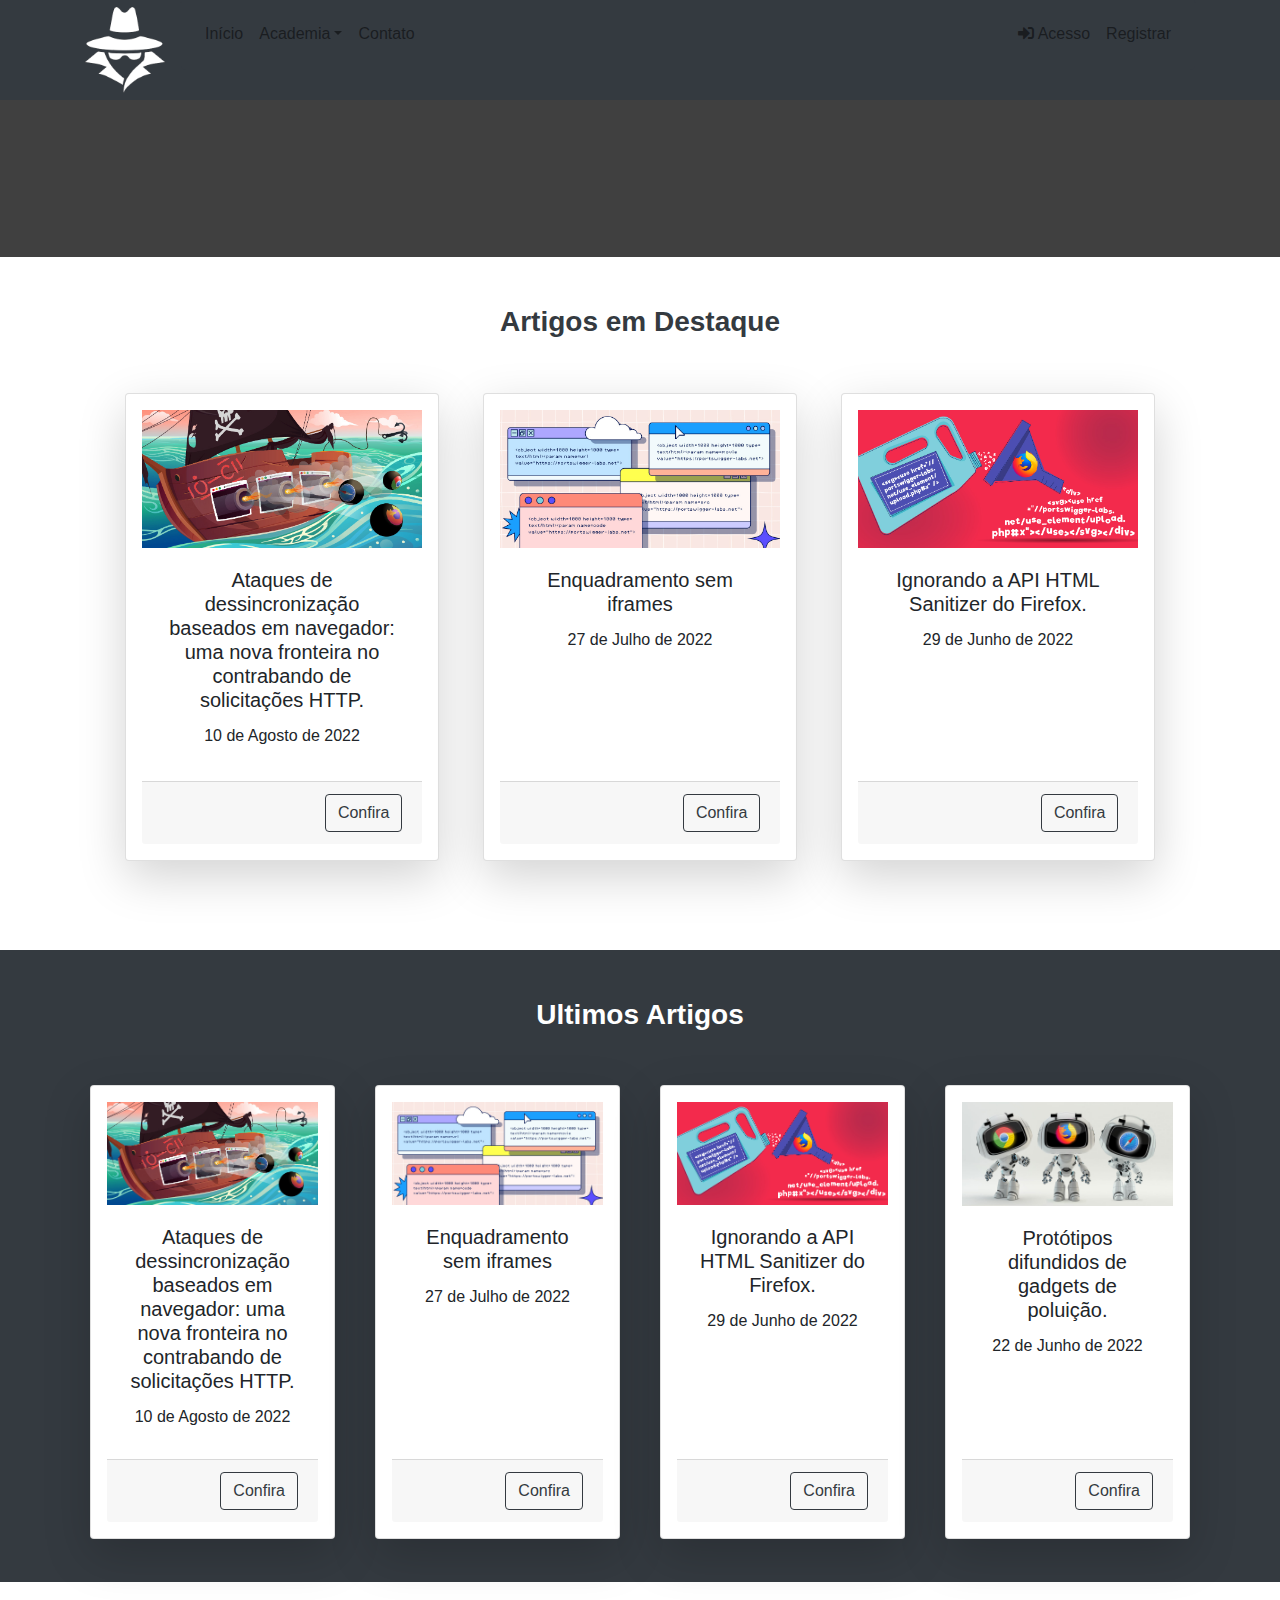
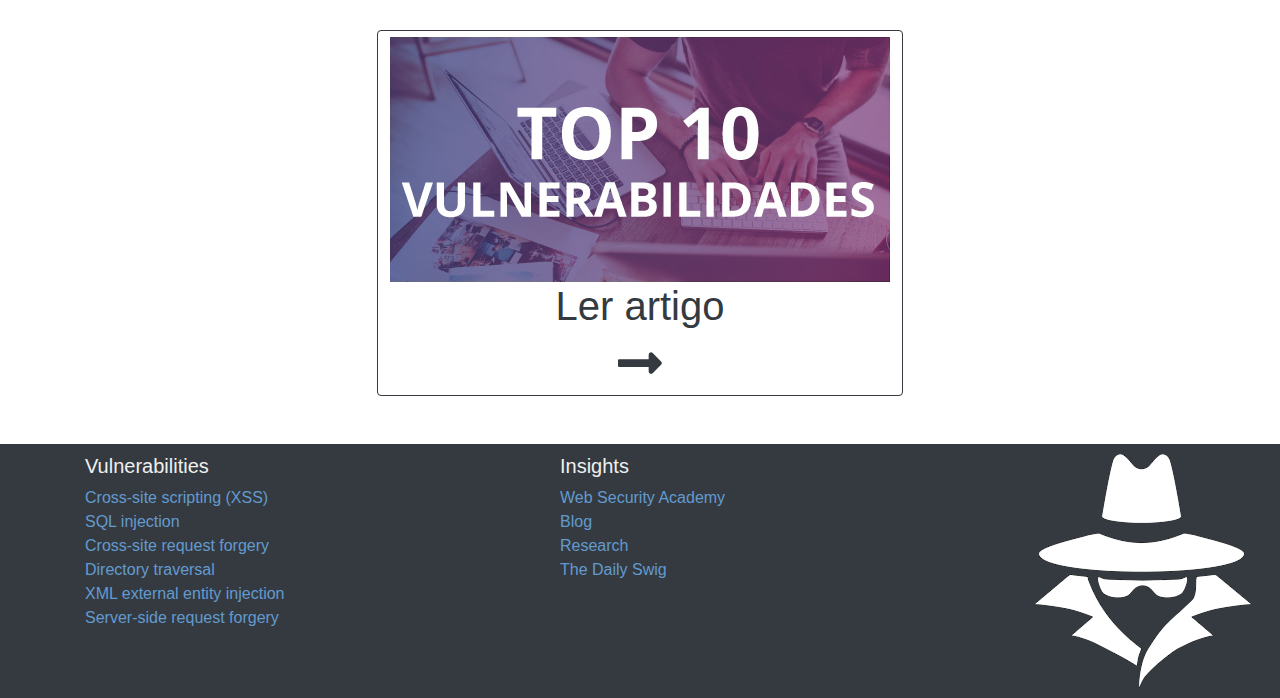
==== index.html @ 3dc83b5b "Add files via upload" ====
<!DOCTYPE html>
<html lang="pt">

<head>
   <meta charset="UTF-8">
   <meta name="viewport" content="width=device-width, initial-scale=1, shrink-to-fit=no">
   <link href="assets/css/bootstrap.css" rel="stylesheet">
   <link href="assets/css/all.css" rel="stylesheet">
   <link href="assets/css/styles.css" rel="stylesheet">
   <title>Bootstrap</title>
</head>

<body>
  
   <nav class="navbar navbar-light bg-dark navbar-expand-md fixed-top">

      <div class="container">

         <a class="navbar-brand" href="#"><img src="assets/imagens/logo.png" alt="logo" width=80px></a>
         <button class="navbar-toggler" type="button" data-toggle="collapse" data-target="#menu" aria-controls="menu" aria-expanded="false" aria-label="Toggle navigation">
            <span class="navbar-toggler-icon"></span>
         </button>

         <div class="collapse navbar-collapse bg-dark p-3 jumbotron" id="menu">
               <div class="navbar-nav mr-auto">
                  <a class="nav-link nav-item" href="/index.html">Início</a>
                  
                  <div class="dropdown">
                     <a class="nav-link nav-item dropdown-toggle" data-toggle="dropdown" href="#academia">Academia</a>
                     <div class="dropdown-menu">
                        
                        <a class="dropdown-item" href="/acadweb.html">Web</a>
                        <a class="dropdown-item" href="#">Redes</a>
                        
                     </div>
                  </div>

                  <a class="nav-link nav-item" href="#contato">Contato</a>
               </div>
               
               <div class="navbar-nav">
                  <a class="nav-link nav-item" href="#acessomodal" data-toggle="modal"><i class="fas fa-sign-in-alt"></i> Acesso</a>
                  <a class="nav-link nav-item" href="/registro.html">Registrar</a>

               </div>
         </div>
      </div>

   </nav>



   <div class="bgvideo position-relative overflow-hidden">
      
      <div class="sob-video position-absolute text-center">
         <div class="text-video">
            <h1>Cybersecurity</h1>
            <i class="fa-solid fa-angles-down mt-5"></i>
         </div>
      </div>

      <video class="z-index-n1" autoplay="" loop="" preload="auto">
         <source type="video/mp4" src="https://hackersec.com/wp-content/uploads/2022/04/hackersec-video-home.mp4">
      </video>
   </div>



    <div class="modal fade" id="acessomodal">

      <div class="modal-dialog modal-lg">

         <div class="modal-content">

            <div class="modal-header">

               <span class="modal-title">Entrar</span>
               <button class="close" type="button" data-dismiss="modal" aria-label="close">
                  <span aria-hidden="true">&times;</span>
               </button>

            </div>

            <div class="modal-body">

               <form action="">
                  <fieldset class="form-group">
                     <legend class="font-weight-bold">Informações Pessoais</legend>

                     <div class="form-group row">
                        <label for="email" class="col-form-label col-lg-2">Email</label>
                        <div class="col-lg-10">
                           <input type="text" id="email" placeholder="Email" class="form-control" name="email">
                           <div class="invalid-feedback"></div>
                        </div>
                     </div>


                     <div class="form-group row">
                        <label for="senha" class="col-form-label col-lg-2">Senha</label>
                        <div class="col-lg-10">
                           <input type="text" id="senha" placeholder="Senha" class="form-control" name="senha">
                           <div class="invalid-feedback"></div>
                        </div>
                     </div>


                  </fieldset>
               </form>

            </div>

         </div>


      </div>

    </div>






   
   <div class="container mb-5 text-center p-5">
      <h3 class="text-dark mb-5 font-weight-bold" id="artigos">Artigos em Destaque</h3>
      <div class="row">

         <div class="col-md-4">
            <div class="card cardsHome shadow-lg h-100">
               
               <img src="assets/imagens/card7.jpg" alt="">
               <div class="card-body">
                  <h5 class="card-title">Ataques de dessincronização baseados em navegador: uma nova fronteira no contrabando de solicitações HTTP.</h5>
                  <p class="card-text">10 de Agosto de 2022</p>
               </div>

               <div class="card-footer text-right">
                  <button class="btn btn-outline-dark">Confira</button>
               </div>
               
            </div>
            
         </div>
            

         <div class="col-md-4">
            <div class="card cardsHome shadow-lg h-100">

               <img src="assets/imagens/card5.jpg" alt="">
               
               <div class="card-body">
                  <h5 class="card-title">Enquadramento sem iframes</h5>
                  <p class="card-text">27 de Julho de 2022</p>
               </div>

               <div class="card-footer text-right">
                  <button class="btn btn-outline-dark">Confira</button>
               </div>

            </div>

         </div>


         <div class="col-md-4">
            <div class="card cardsHome shadow-lg h-100">

               <img src="assets/imagens/card6.png" alt="">
               
               <div class="card-body">
                  <h5 class="card-title">Ignorando a API HTML Sanitizer do Firefox.</h5>
                  <p class="card-text">29 de Junho de 2022</p>
               </div>

               <div class="card-footer text-right">
                  <button class="btn btn-outline-dark">Confira</button>
               </div>

            </div>

         </div>
     

      </div>
      
   </div>


   <div class="bg-dark p-5">
      <div class="container text-center">
         <h3 class="text-white mb-5 font-weight-bold" id="artigos">Ultimos Artigos</h3>
         <div class="row">

            <div class="col-md-3">
               <div class="card cardsHome shadow-lg h-100">
                  
                  <img src="assets/imagens/card7.jpg" alt="">
                  <div class="card-body">
                     <h5 class="card-title">Ataques de dessincronização baseados em navegador: uma nova fronteira no contrabando de solicitações HTTP.</h5>
                     <p class="card-text">10 de Agosto de 2022</p>
                  </div>

                  <div class="card-footer text-right">
                     <button class="btn btn-outline-dark">Confira</button>
                  </div>
                  
               </div>
               
            </div>
               

            <div class="col-md-3">
               <div class="card cardsHome shadow-lg h-100">

                  <img src="assets/imagens/card5.jpg" alt="">
                  
                  <div class="card-body">
                     <h5 class="card-title">Enquadramento sem iframes</h5>
                     <p class="card-text">27 de Julho de 2022</p>
                  </div>

                  <div class="card-footer text-right">
                     <button class="btn btn-outline-dark">Confira</button>
                  </div>

               </div>

            </div>


            <div class="col-md-3">
               <div class="card cardsHome shadow-lg h-100">

                  <img src="assets/imagens/card6.png" alt="">
                  
                  <div class="card-body">
                     <h5 class="card-title">Ignorando a API HTML Sanitizer do Firefox.</h5>
                     <p class="card-text">29 de Junho de 2022</p>
                  </div>

                  <div class="card-footer text-right">
                     <button class="btn btn-outline-dark">Confira</button>
                  </div>

               </div>

            </div>


            <div class="col-md-3">
               <div class="card cardsHome shadow-lg h-100">

                  <img src="assets/imagens/card8.jpg" alt="">
                  
                  <div class="card-body">
                     <h5 class="card-title">Protótipos difundidos de gadgets de poluição.</h5>
                     <p class="card-text">22 de Junho de 2022</p>
                  </div>

                  <div class="card-footer text-right">
                     <button class="btn btn-outline-dark">Confira</button>
                  </div>

               </div>

            </div>


         </div>
         
      </div>
   </div>




   <div class="container mt-5 text-center">

      
      <button id="botao" href="#" class="btn btn-outline-dark">
         <img class="" src="assets/imagens/TOP10-vulnerabilidades.jpg">
         <h1>Ler artigo</h1>
         <i class="fa-solid fa-right-long" style="font-size: 50px;"></i>
      </button>
            

   </div>
   
   


   <div class="footer mt-5 bg-dark">
      <div class="container">
         <div class="row">

            <div class="col-md-5 col-sm-6">
               <h5>Vulnerabilities</h5>
               <ul class="list-unstyled">
                  <li><a href="#">Cross-site scripting (XSS)</a></li>
                  <li><a href="#">SQL injection</a></li>
                  <li><a href="#">Cross-site request forgery</a></li>
                  <li><a href="#">Directory traversal</a></li>
                  <li><a href="#">XML external entity injection</a></li>
                  <li><a href="#">Server-side request forgery</a></li>
                  
               </ul">
            </div>

            <div class="col-md-5 col-sm-6">
               <h5>Insights</h5>
               <ul class="list-unstyled">
                  <li><a href="#">Web Security Academy</a></li>
                  <li><a href="#">Blog</a></li>
                  <li><a href="">Research</a></li>
                  <li><a href="">The Daily Swig</a></li>

               </ul>
            </div>

            <div class="col-md-2 text-sm-center">
               <img src="assets/imagens/logo.png" alt="">
            </div>      
         </div>
      </div>
   </div>





   <script src="assets/js/jquery-3.3.1.js"></script>
   <script src="assets/js/popper.js"></script>
   <script src="assets/js/bootstrap.js"></script>
   <script src="assets/js/script.js"></script>
</body>

</html>
---- assets/css/styles.css ----
.bgvideo{
    margin-top: 100px;
}

.bgvideo .sob-video{
    width: 100%;
    height: 100%;
    display: flex;
    background-color: black;
    opacity: 75%;
    justify-content: center;
}

.bgvideo .sob-video .text-video{
    margin-top: 20%;
}

.bgvideo .sob-video .text-video h1{
    color: #fff;
    font-size: 60px;
    font-weight: bold;
}

.bgvideo .sob-video .text-video i{
    margin-top: 20%;
    color: #fff;
    font-size: 60px;
}

#carosel-id{
    top: 100px;
}

.carousel-caption{
    top: 70px;

}

.text-1{
    font-size: 70px;
    font-weight: bold;
}

.navbar{
    height: 100px;
    margin-bottom: 100px;
}

.cardsHome {
    padding: 1rem;
    margin: 2%;
}

.footer{
    color: #efefef;
    padding: 10px 0px;
}

.footer a {
    color: #639bcf;

}

.footer a:hover{
    color: #d8e6f3;
}
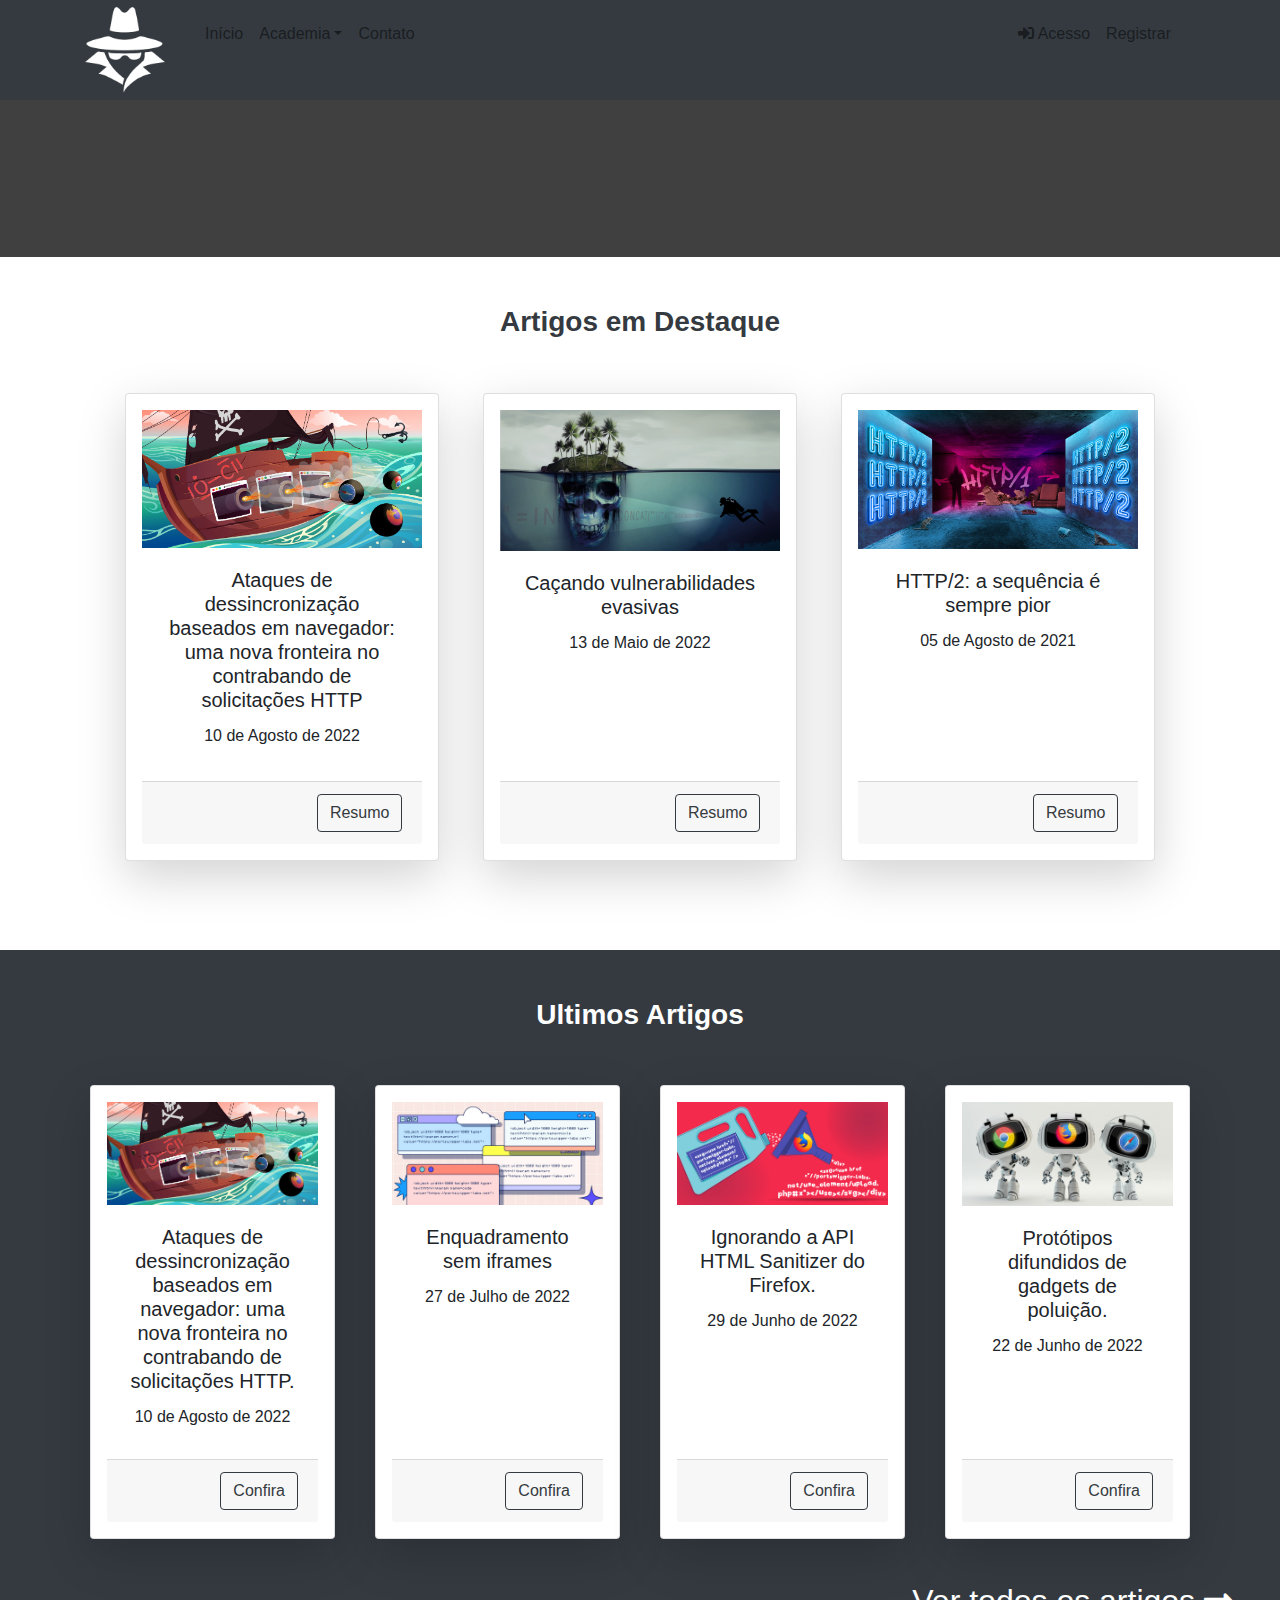
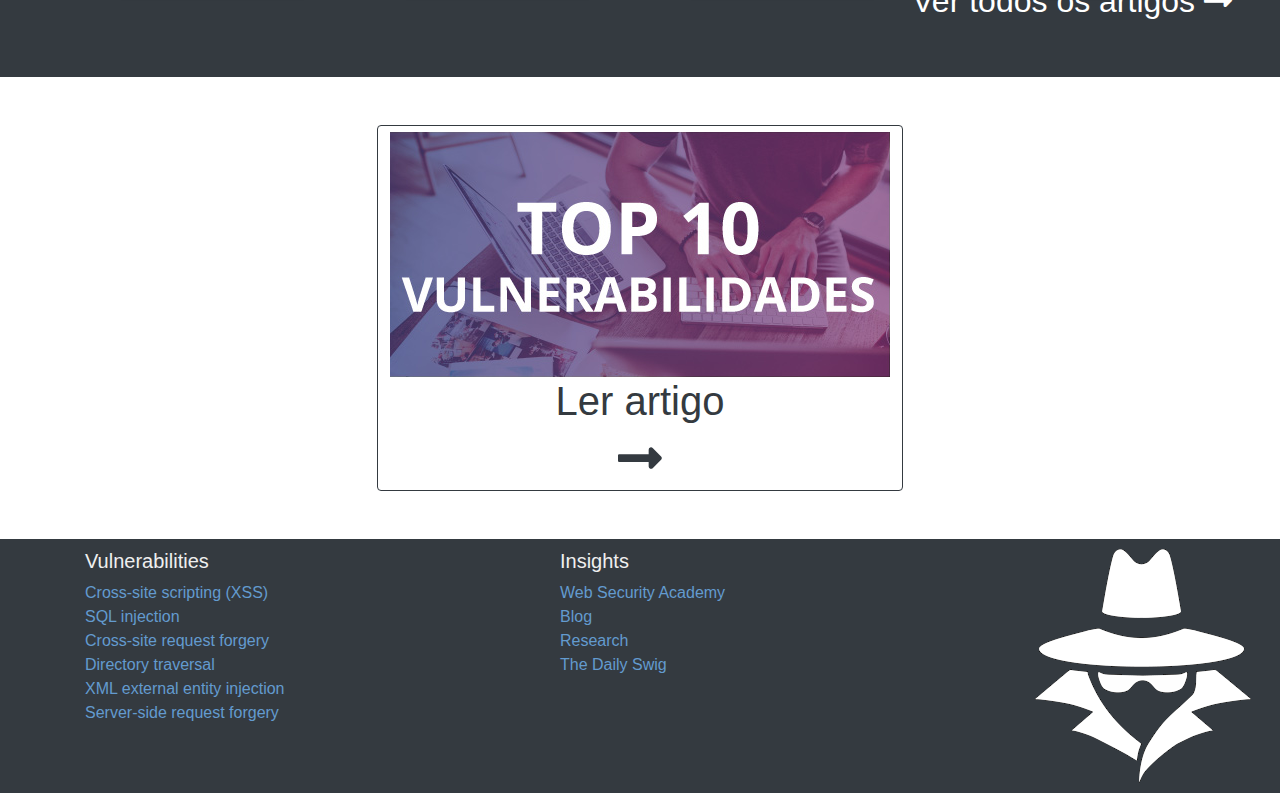
==== commit 0a7a35f6: "site-completo" ====
--- a/index.html
+++ b/index.html
@@ -4,22 +4,26 @@
 <head>
    <meta charset="UTF-8">
    <meta name="viewport" content="width=device-width, initial-scale=1, shrink-to-fit=no">
+   <link href="assets/css/bootstrap.min.css" rel="stylesheet">
    <link href="assets/css/bootstrap.css" rel="stylesheet">
    <link href="assets/css/all.css" rel="stylesheet">
    <link href="assets/css/styles.css" rel="stylesheet">
-   <title>Bootstrap</title>
+   <title> Bootstrap</title>
 </head>
 
 <body>
-  
-   <nav class="navbar navbar-light bg-dark navbar-expand-md fixed-top">
+
+   <nav class="navbar navbar-light bg-dark navbar-expand-md fixed-top" style="height: 100px;">
 
       <div class="container">
 
-         <a class="navbar-brand" href="#"><img src="assets/imagens/logo.png" alt="logo" width=80px></a>
+         <a class="navbar-brand" data-bs-toggle="offcanvas" href="#offcanvas0"><img src="assets/imagens/logo.png" width=80px></a>
+
+
          <button class="navbar-toggler" type="button" data-toggle="collapse" data-target="#menu" aria-controls="menu" aria-expanded="false" aria-label="Toggle navigation">
             <span class="navbar-toggler-icon"></span>
          </button>
+
 
          <div class="collapse navbar-collapse bg-dark p-3 jumbotron" id="menu">
                <div class="navbar-nav mr-auto">
@@ -44,17 +48,46 @@
 
                </div>
          </div>
+
       </div>
 
    </nav>
+
+
+
+   <div class="offcanvas offcanvas-end bg-dark" tabindex="-1" id="offcanvas0">
+
+      <div class="offcanvas-header">
+         <button type="button" class="btn-close btn-close-white" data-bs-dismiss="offcanvas"></button>
+      </div>
+
+      <div class="offcanvas-body">
+         <h3 class="offcanvas-title font-weight-bold text-justify mb-5 text-white">Componentes</h3>
+         <h5 class="text-white">List group</h5>
+         <h5 class="text-white">Offcanvas</h5>
+         <h5 class="text-white">Navs & tabs</h5>
+         <h5 class="text-white">Progress</h5>
+         <h5 class="text-white">Spinners</h5>
+         <h5 class="text-white">Tables</h5>
+         <h5 class="text-white">Select</h5>
+
+      </div>
+
+   </div>
+
+
+   
+
 
 
 
    <div class="bgvideo position-relative overflow-hidden">
       
       <div class="sob-video position-absolute text-center">
+         
          <div class="text-video">
             <h1>Cybersecurity</h1>
+            <div><span class="spinner-grow"></span></div>
             <i class="fa-solid fa-angles-down mt-5"></i>
          </div>
       </div>
@@ -66,7 +99,8 @@
 
 
 
-    <div class="modal fade" id="acessomodal">
+
+   <div class="modal fade" id="acessomodal">
 
       <div class="modal-dialog modal-lg">
 
@@ -74,7 +108,7 @@
 
             <div class="modal-header">
 
-               <span class="modal-title">Entrar</span>
+               <span class="modal-title font-weight-bold">Entrar</span>
                <button class="close" type="button" data-dismiss="modal" aria-label="close">
                   <span aria-hidden="true">&times;</span>
                </button>
@@ -85,7 +119,7 @@
 
                <form action="">
                   <fieldset class="form-group">
-                     <legend class="font-weight-bold">Informações Pessoais</legend>
+                     <legend class="font-weight-bold">Dados</legend>
 
                      <div class="form-group row">
                         <label for="email" class="col-form-label col-lg-2">Email</label>
@@ -106,6 +140,9 @@
 
 
                   </fieldset>
+                  <div class="w-100 text-end">
+                     <input type="submit" class="btn btn-outline-dark" data-bs-dismiss="alert" data-bs-target="#teste1" value="Enviar">
+                  </div>
                </form>
 
             </div>
@@ -115,8 +152,7 @@
 
       </div>
 
-    </div>
-
+   </div>
 
 
 
@@ -131,51 +167,118 @@
             <div class="card cardsHome shadow-lg h-100">
                
                <img src="assets/imagens/card7.jpg" alt="">
+
+
                <div class="card-body">
-                  <h5 class="card-title">Ataques de dessincronização baseados em navegador: uma nova fronteira no contrabando de solicitações HTTP.</h5>
+                  <h5 class="card-title">Ataques de dessincronização baseados em navegador: uma nova fronteira no contrabando de solicitações HTTP</h5>
                   <p class="card-text">10 de Agosto de 2022</p>
                </div>
 
                <div class="card-footer text-right">
-                  <button class="btn btn-outline-dark">Confira</button>
+
+                  <button class="btn btn-outline-dark" type="button" data-bs-toggle="offcanvas" data-bs-target="#offcanvas1">
+                     Resumo</button>
+
+                  <div class="offcanvas offcanvas-end bg-dark" tabindex="-1" id="offcanvas1">
+
+                     <div class="offcanvas-header">
+                        <button type="button" class="btn-close btn-close-white" data-bs-dismiss="offcanvas"></button>
+                     </div>
+
+                     <div class="offcanvas-body">
+                        <h5 class="offcanvas-title font-weight-bold text-justify mb-5 text-white">Ataques de dessincronização baseados em navegador: uma nova fronteira no contrabando de solicitações HTTP.</h5>
+
+                        <p class="text-justify text-white">O recente aumento do HTTP Request Smuggling viu uma enxurrada de descobertas críticas,permitindo 
+                           o comprometimento quase completo de vários sites importantes. No entanto, a ameaça foi confinada a 
+                           sistemas acessíveis a invasores com um front-end de proxy reverso... até agora.</p>
+                     </div>
+
+                  </div>
+
                </div>
                
             </div>
             
          </div>
             
+
+
 
          <div class="col-md-4">
             <div class="card cardsHome shadow-lg h-100">
 
-               <img src="assets/imagens/card5.jpg" alt="">
+               <img src="assets/imagens/destaque2.png" alt="">
                
                <div class="card-body">
-                  <h5 class="card-title">Enquadramento sem iframes</h5>
-                  <p class="card-text">27 de Julho de 2022</p>
+                  <h5 class="card-title">Caçando vulnerabilidades evasivas</h5>
+                  <p class="card-text">13 de Maio de 2022</p>
                </div>
 
                <div class="card-footer text-right">
-                  <button class="btn btn-outline-dark">Confira</button>
-               </div>
-
-            </div>
-
-         </div>
+
+                  <button class="btn btn-outline-dark" type="button" data-bs-toggle="offcanvas" data-bs-target="#offcanvas2">
+                     Resumo</button>
+
+                  <div class="offcanvas offcanvas-start bg-dark" tabindex="-1" id="offcanvas2">
+
+                     <div class="offcanvas-header">
+                        <button type="button" class="btn-close btn-close-white" data-bs-dismiss="offcanvas"></button>
+                     </div>
+
+                     <div class="offcanvas-body">
+                        <h5 class="offcanvas-title font-weight-bold text-justify mb-5 text-white">Caçando vulnerabilidades evasivas.</h5>
+
+                        <p class="text-justify text-white">Você já se perguntou sobre as vulnerabilidades que você perdeu? 
+                           Por que eles não se mostraram - e serão descobertos por outra pessoa mais tarde? </p>
+                     </div>
+
+                  </div>
+
+               </div>
+
+            </div>
+
+         </div>
+
+
 
 
          <div class="col-md-4">
             <div class="card cardsHome shadow-lg h-100">
 
-               <img src="assets/imagens/card6.png" alt="">
+               <img src="assets/imagens/destaque3.jpg" alt="">
                
                <div class="card-body">
-                  <h5 class="card-title">Ignorando a API HTML Sanitizer do Firefox.</h5>
-                  <p class="card-text">29 de Junho de 2022</p>
+                  <h5 class="card-title">HTTP/2: a sequência é sempre pior</h5>
+                  <p class="card-text">05 de Agosto de 2021</p>
                </div>
 
                <div class="card-footer text-right">
-                  <button class="btn btn-outline-dark">Confira</button>
+
+
+                  <button class="btn btn-outline-dark" type="button" data-bs-toggle="offcanvas" data-bs-target="#offcanvas3">
+                     Resumo</button>
+
+                  <div class="offcanvas offcanvas-start bg-dark" tabindex="-1" id="offcanvas3">
+
+                     <div class="offcanvas-header">
+                        <button type="button" class="btn-close btn-close-white" data-bs-dismiss="offcanvas"></button>
+                     </div>
+
+                     <div class="offcanvas-body">
+                        <h5 class="offcanvas-title text-justify font-weight-bold mb-5 text-white">HTTP/2: a sequência é sempre pior.</h5>
+
+                        <p class="text-justify text-white">O HTTP/2 é facilmente confundido com um protocolo de camada de transporte que pode ser trocado 
+                           sem implicações de segurança para o site por trás dele. Neste artigo, apresentarei várias novas 
+                           classes de ameaças exclusivas de HTTP/2 causadas por falhas de implementação e imperfeições de RFC. </p>
+                     </div>
+
+                  </div>
+
+
+
+
+
                </div>
 
             </div>
@@ -188,8 +291,20 @@
    </div>
 
 
+
+   
+
+
+
+
+
+
+   
+
+
+
    <div class="bg-dark p-5">
-      <div class="container text-center">
+      <div class="container text-center mb-5">
          <h3 class="text-white mb-5 font-weight-bold" id="artigos">Ultimos Artigos</h3>
          <div class="row">
 
@@ -270,6 +385,13 @@
 
          </div>
          
+      </div>
+
+      <div class="text-end">
+
+         <a href="#" class="text-white"><h2>Ver todos os artigos <i class="fa-solid fa-right-long"></i></h2></a>
+         
+        
       </div>
    </div>
 
@@ -334,6 +456,7 @@
    <script src="assets/js/popper.js"></script>
    <script src="assets/js/bootstrap.js"></script>
    <script src="assets/js/script.js"></script>
+   <script src="assets/js/bootstrap.bundle.min.js"></script>
 </body>
 
 </html>--- a/assets/css/styles.css
+++ b/assets/css/styles.css
@@ -41,10 +41,6 @@
     font-weight: bold;
 }
 
-.navbar{
-    height: 100px;
-    margin-bottom: 100px;
-}
 
 .cardsHome {
     padding: 1rem;
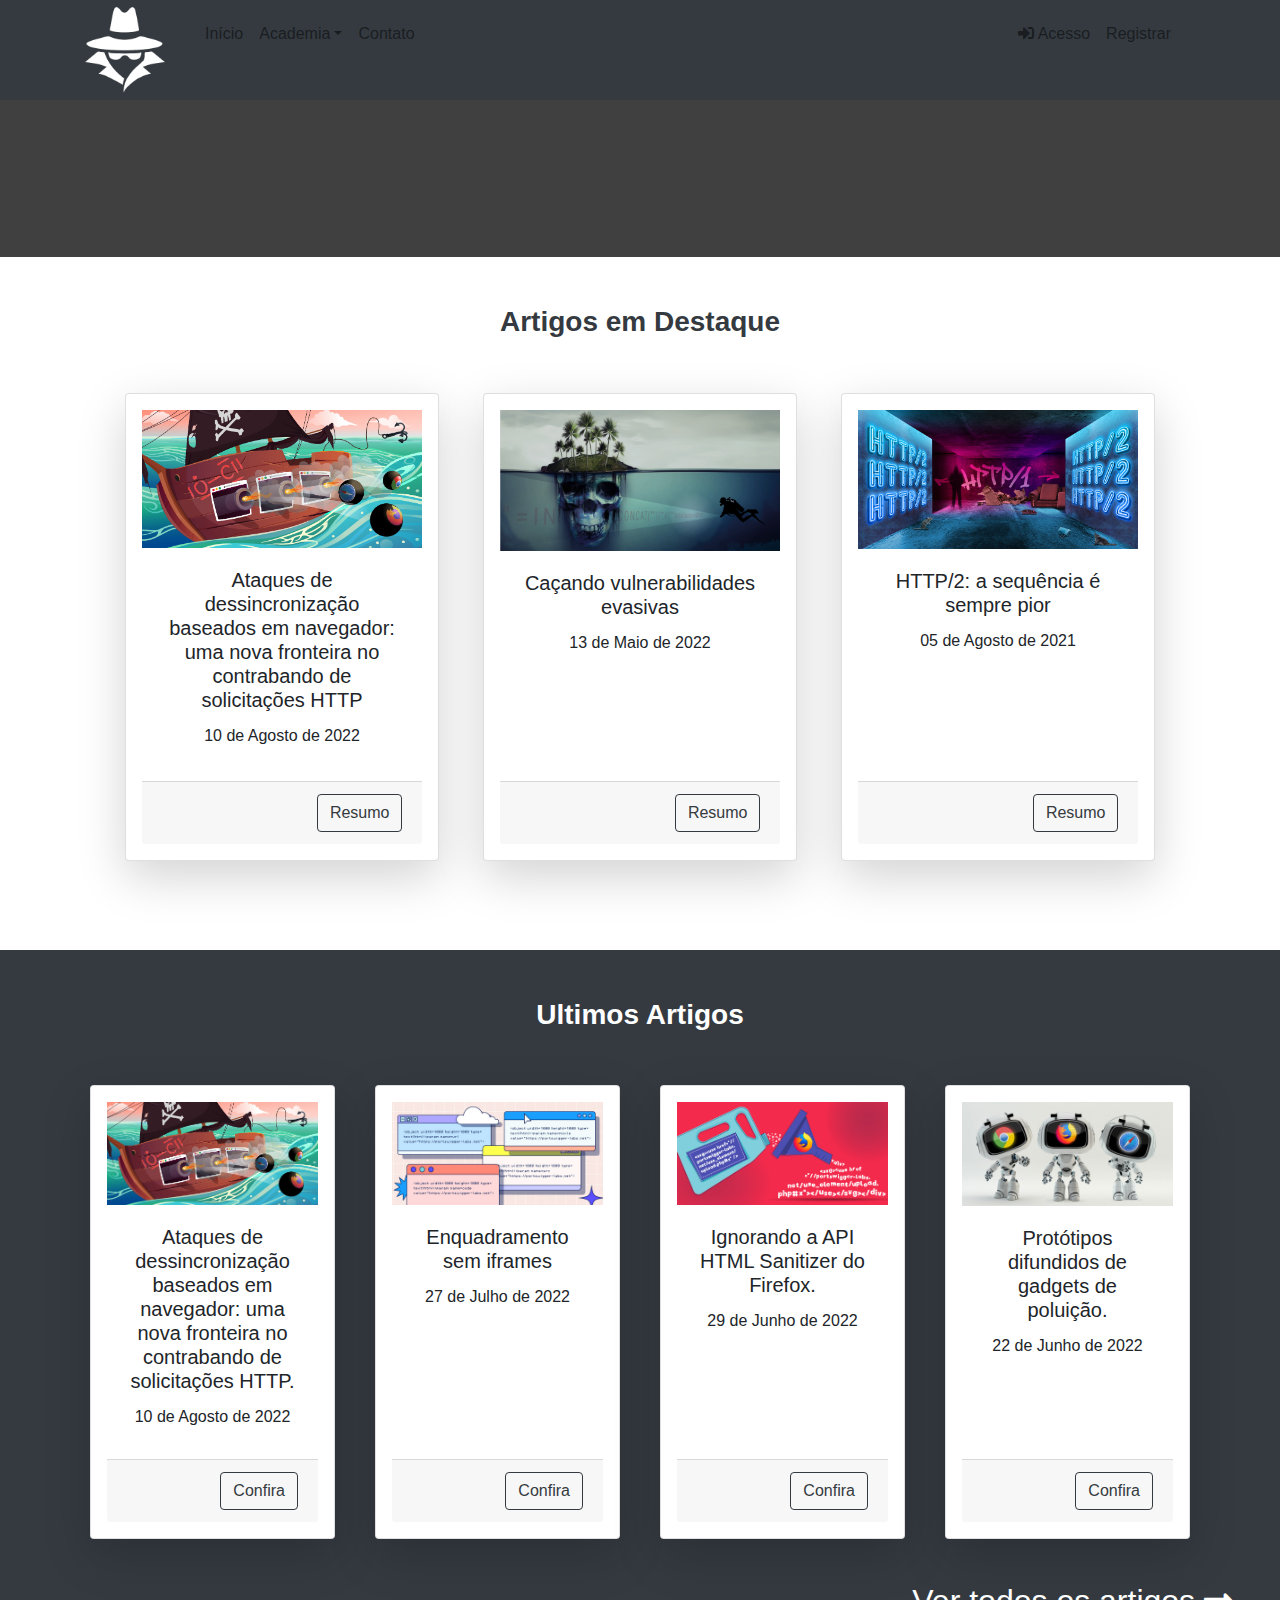
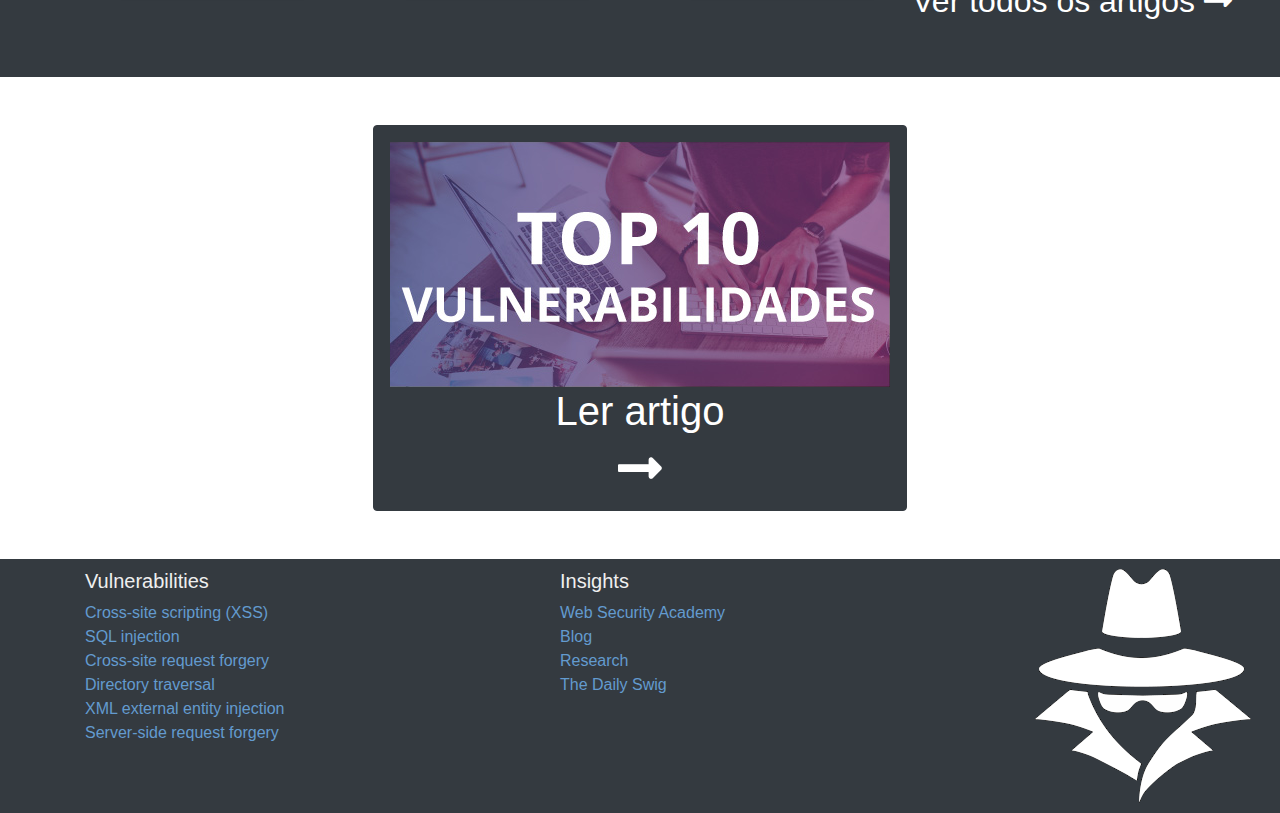
==== commit 2aaabf0a: "site-completo-ajustes" ====
--- a/index.html
+++ b/index.html
@@ -401,11 +401,11 @@
    <div class="container mt-5 text-center">
 
       
-      <button id="botao" href="#" class="btn btn-outline-dark">
+      <a href="top10.html" type="btn" class="btn btn-dark p-3">
          <img class="" src="assets/imagens/TOP10-vulnerabilidades.jpg">
          <h1>Ler artigo</h1>
          <i class="fa-solid fa-right-long" style="font-size: 50px;"></i>
-      </button>
+      </a>
             
 
    </div>
